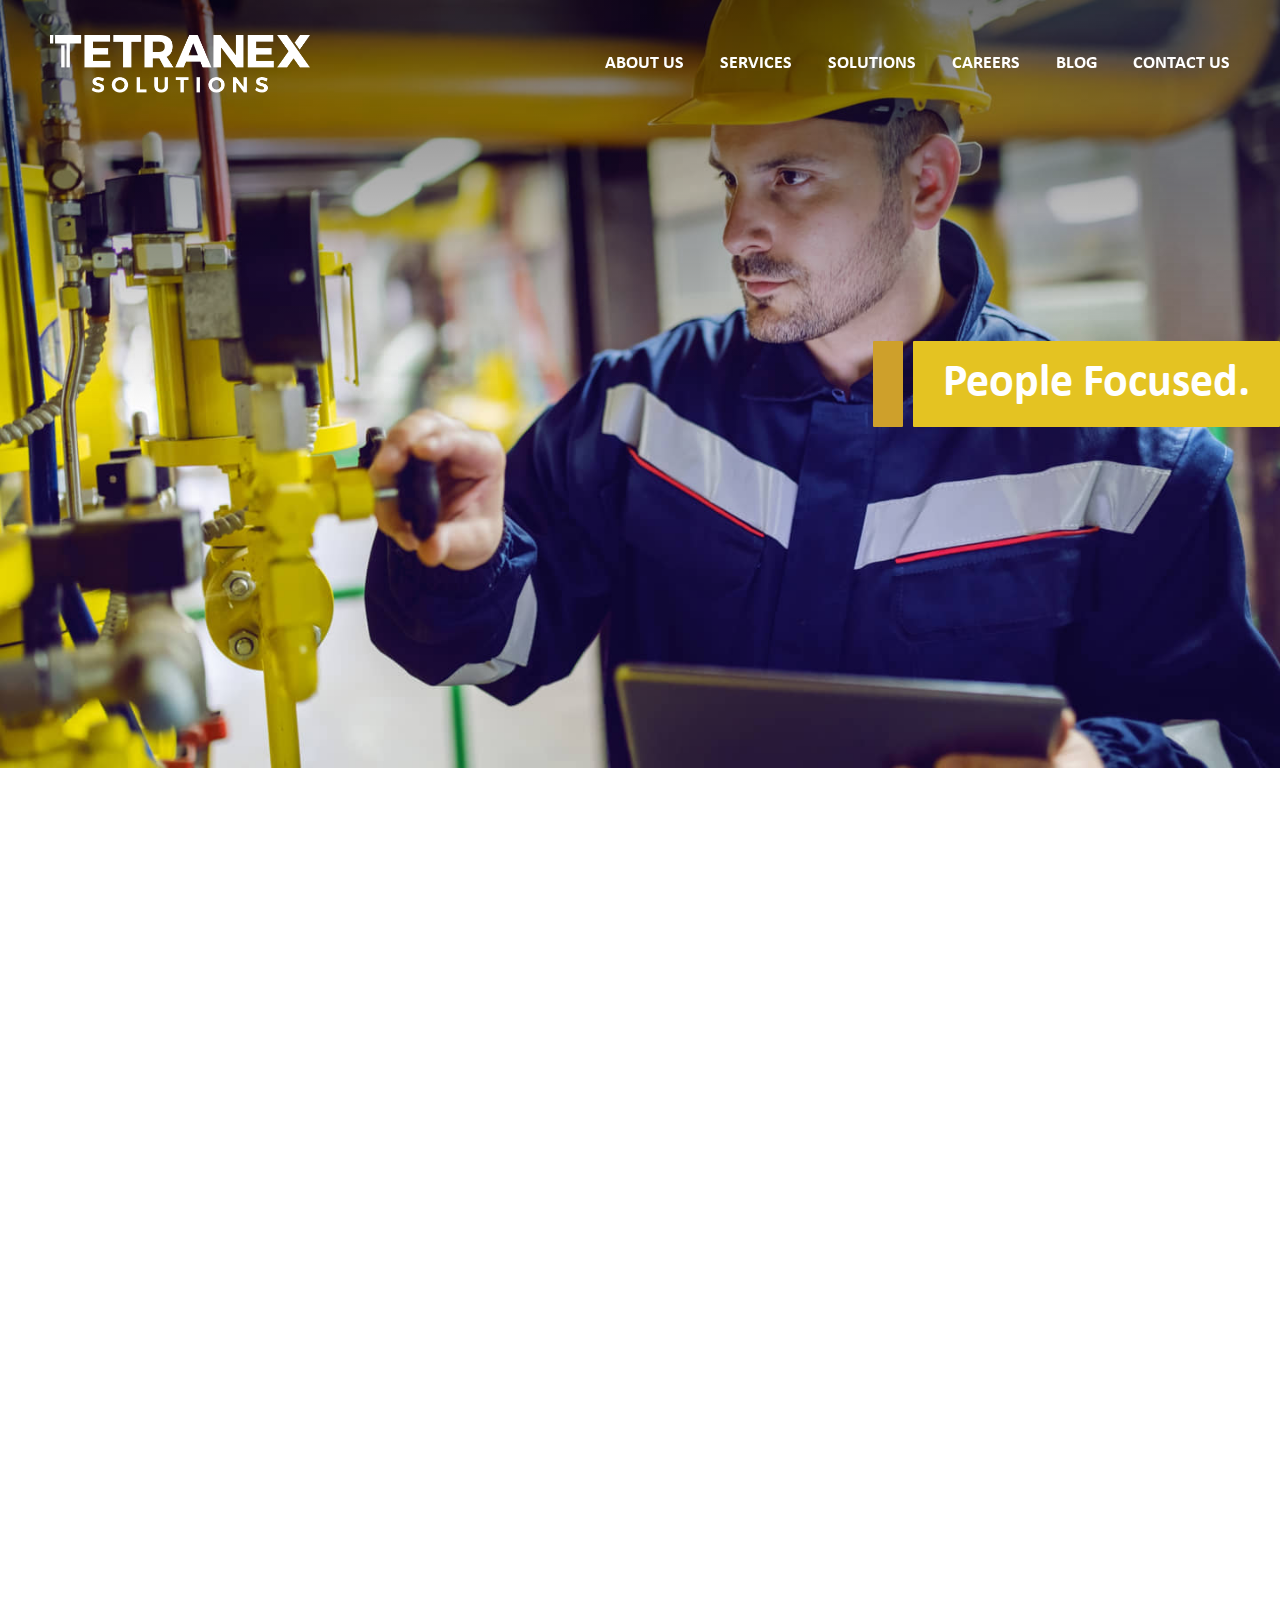
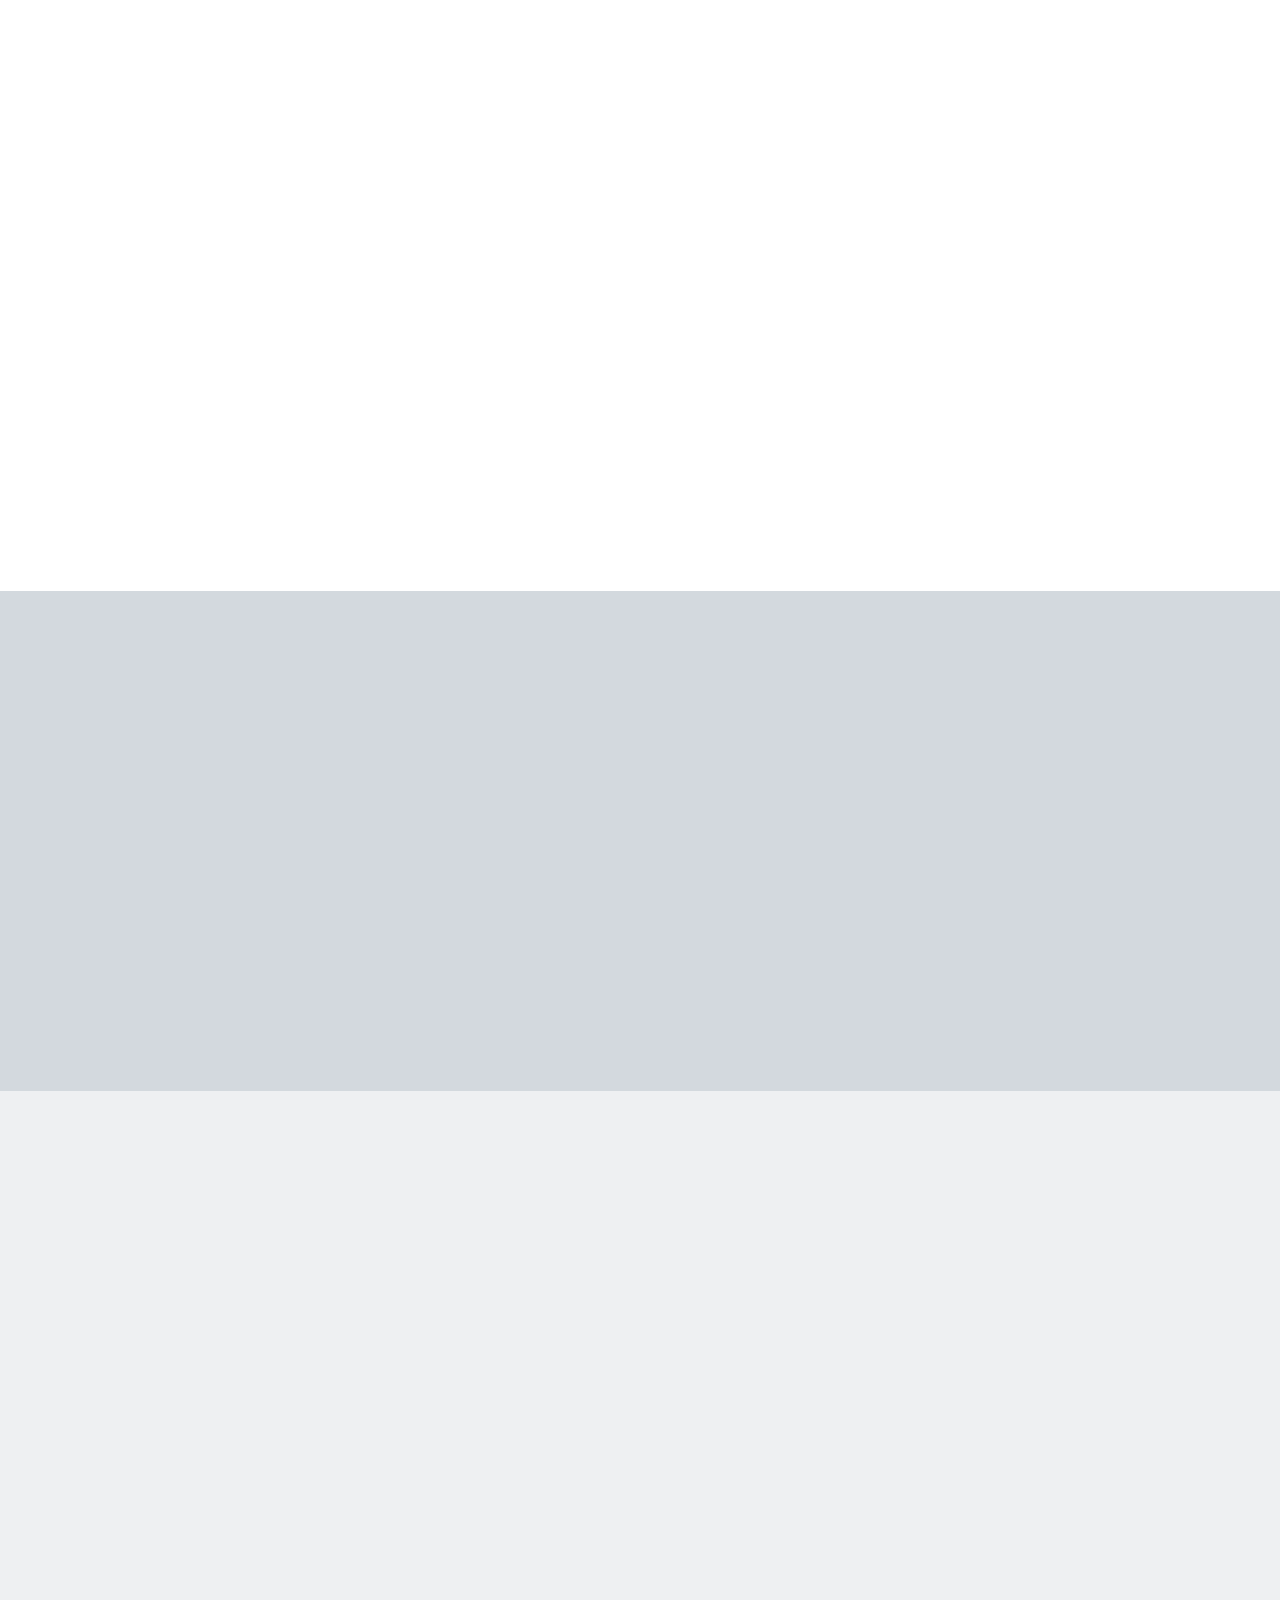
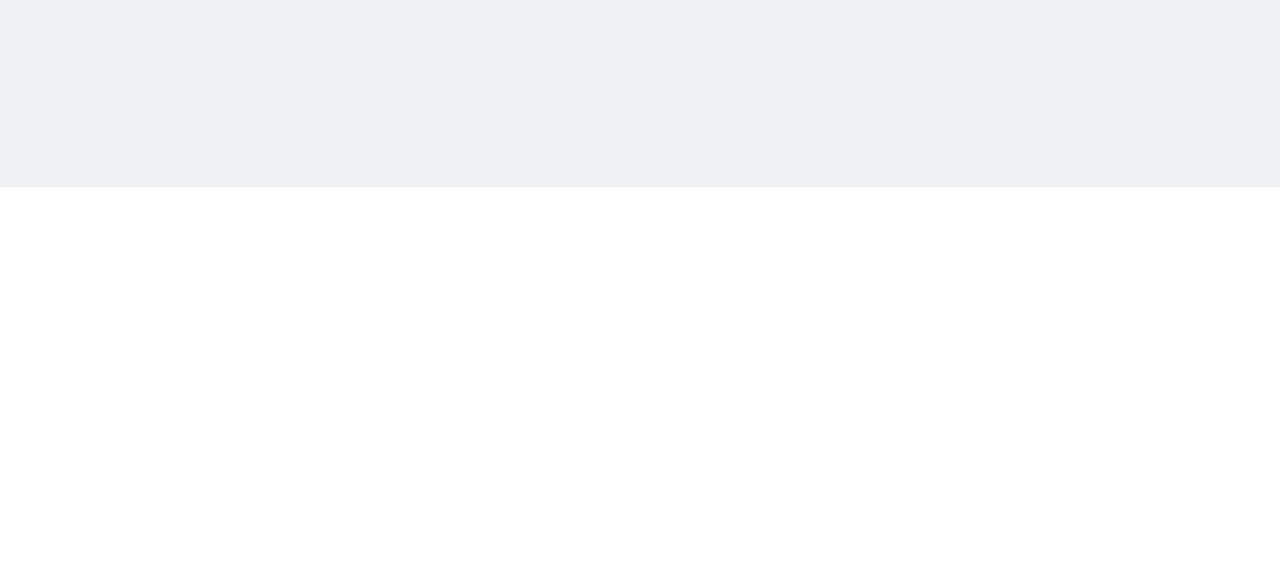
==== pages/index.html @ ec8f10e5 "Two pages are done" ====
<!DOCTYPE html>
<html lang="en">

<head>
    <meta charset="utf-8">
    <meta content="IE=edge" http-equiv="X-UA-Compatible">
    <meta content="width=device-width, initial-scale=1.0" name="viewport">
    <meta content="" name="description">
    <meta content="" name="keywords">
    <meta content="author" name="author">
    <title>Tetranex</title>

    <!-- Favicon icon -->
    <link rel="icon" href="../assets/images/favicon.jpg"> 
    <!-- Bootstrap css -->
    <link href="../assets/css/bootstrap.min.css" media="screen" rel="stylesheet">   
    <!-- Font CSS -->
    <link rel="stylesheet" href="../assets/css/stylesheet.css"> 
    <!--font Awesome css --> 
    <link rel="stylesheet" href="../assets/css/all.min.css">
    <!-- swiper css -->
    <link rel="stylesheet" href="../assets/css/swiper-bundle.min.css">
    <!-- Main custom css -->
    <link href="../assets/css/style.css" media="screen" rel="stylesheet"> 
    <link href="../assets/css/responsive.css" media="screen" rel="stylesheet"> 
</head>

<body>

<div class="wrapper">

  <!-- Header Start -->
    <header>
        <div class="header header__fixed">
            <!-- Note: As a developer, you have the option to enable a transparent header. You can achieve this by adding the "header__fixed" class to the div element above. Alternatively, if you prefer a standard header, you can simply remove the "header__fixed" class. -->
            <div class="container-fluid">
                <div class="header__inner">
                    <div class="header__left">
                        <div class="header__logo header_whitelogo">
                            <a  class="header__logo--img d-inline-block" href="index.html"><img src="../assets/images/logo-white.png"></a>
                        </div>
                        <div class="header__logo header_bluelogo">
                            <a  class="header__logo--img d-inline-block" href="index.html"><img src="../assets/images/logo-blue.png"></a>
                        </div>   
                    </div>
                    <div class="header__right">
                        <div class="header__menu">
                            <div>
                                <ul>
                                    <li><a href="about-us.html">About us</a></li>
                                    <li><a href="#">Services</a></li>
                                    <li><a href="#">Solutions</a></li>
                                    <li><a href="#">Careers</a></li>
                                    <li><a href="#">Blog</a></li>
                                    <li><a href="#">Contact Us</a></li>
                                </ul>
                            </div>
                        </div>
                    </div>
                    <div class="toggle-menu">
                        <i class="far fa-bars"></i>
                    </div>
                </div>
            </div>
        </div>
    </header> 
  <!-- Header End -->

  <!-- Sidebar start -->
  <div class="sidebar">
    <div class="sidebar__inner">
        <div class="sidebar__logo">
            <a href=""><img src="../assets/images/logo-blue.png"></a>
        </div>      
        <div class="sidebar__menu">
            <div class="sidebar__menu--inner">    
                <ul>
                    <li><a href="about-us.html">About us</a></li>
                    <li><a href="#">Services</a></li>
                    <li><a href="#">Solutions</a></li>
                    <li><a href="#">Careers</a></li>
                    <li><a href="#">Blog</a></li>
                    <li><a href="#">Contact Us</a></li>
                </ul>
            </div>
        </div>
    </div>
  </div>
  <div class="close-sidebar"></div>
  <!-- Sidebar end -->  

  <!-- Hero Banner Slider Start -->
  <section class="bannerslider-wrapper">
    <div class="bannerslider">
        <div class="bannerslider__inner bannerslider__loop">
            <div class="swiper-wrapper">
                <div class="swiper-slide">
                    <div class="bannerslider__slideitem bannercontent__right">
                        <img src="../assets/images/hero-banner-slide-1.jpg" alt="hero-banner-slide" width="1366" height="768">
                        <div class="bannerslider__content">
                            <div class="bannerslider__content--inner">
                                <div class="bannerslider__contentgrid">
                                    <div class="bannerslider__content--title">
                                        <h1>
                                            People Focused.  
                                        </h1>
                                    </div>  
                                </div>
                            </div>
                        </div>
                    </div>
                </div>
                <div class="swiper-slide">
                    <div class="bannerslider__slideitem bannercontent__left">
                        <img src="../assets/images/hero-banner-slide-2.jpg" alt="hero-banner-slide" width="1366" height="768">
                        <div class="bannerslider__content">
                            <div class="bannerslider__content--inner">
                                <div class="bannerslider__contentgrid">
                                    <div class="bannerslider__content--title">
                                        <h1>
                                            Quality Driven. 
                                        </h1>
                                    </div>  
                                </div>
                            </div>
                        </div>
                    </div>    
                </div>
            </div>
        </div>
    </div>
  </section>
  <!-- Hero Banner Slider End -->

  <!-- Content Grid Start -->
  <section class="contentgrid-wrapper section_padding">
    <div class="contentgrid fade-ani">
        <div class="container-custom">
            <div class="contentgrid__inner">
                <div class="contentgrid__title regular__title fade-ani-one">
                    <h2>
                        Introduction       
                    </h2>
                </div>
                <div class="contentgrid__grid fade-ani-two">
                    <div class="row"> 
                        <div class="col-lg-6 col-md-12 col-12">
                            <div class="contentgrid__content content content_black">
                                <p>
                                    Tetranex Solutions is a multi-discipline engineering company specialization in industrial automation, electrical systems, process engineering, digital infrastructure and instrumentation solutions, along with a high proficiency in mechanical, piping, civil engineering, and project management. At Tetranex Solutions, our people are the driving force behind our success.
                                </p>
                            </div>
                        </div>
                        <div class="col-lg-6 col-md-12 col-12">
                            <div class="contentgrid__content content content_black">
                                <p>
                                    With a team of over 200 highly skilled professionals, we are committed to building strong partnerships with our clients and exceeding their expectations. We leverage our collective knowledge, experience, and innovative mindset to tackle complex engineering challenges, optimize processes, and deliver sustainable solutions for diverse industries. 
                                </p>
                            </div>
                        </div>
                    </div>
                </div>
            </div>
        </div>
    </div>
  </section>   
  <!-- Content Grid End -->

  <!-- Imagecontent Start -->
  <section class="imagecontent-wrapper">
    <div class="imagecontent fade-ani">
        <div class="imagecontent__inner">
            <div class="imagecontent__image desktop_image fade-ani-one">
                <div class="imagecontent__imageinner">
                    <img src="../assets/images/imagecontent-desktop.jpg" alt="imagecontent-desktop" width="1366" height="650">
                </div>
            </div>
            <div class="imagecontent__image mobile_image fade-ani-one">
                <div class="imagecontent__imageinner">
                    <img src="../assets/images/imagecontent-mobile.jpg" alt="imagecontent-desktop" width="440" height="210">
                </div>
            </div>        
            <div class="imagecontent__contentwrapper">
                <div class="container-custom">
                    <div class="imagecontent__contentbox fade-ani-two">
                        <div class="imagecontent__title regular__title fade-ani-three">
                            <h2>
                                What makes us unique or why Tetranex?      
                            </h2>
                        </div>
                        <div class="imagecontent__content content content_black fade-ani-four">
                            <p>
                                At Tetranex, our core values revolve around placing our people at the heart of everything we do. Since our inception in 2010, we have fostered a culture that not only emphasizes technical prowess but also prioritizes the well-being and growth of our team. With an impeccable safety track record spanning over 1.6 million hours worked, we have maintained a resolute focus on safeguarding our team members and surroundings.  We pride ourselves on cultivating robust and enduring relationships with our customers. Listening to stakeholder and customer feedback lies at the core of our continuous improvement journey, enabling us to align our strategies effectively.  As advocates for a low-carbon future, we actively collaborate with our customers and partners, becoming an integral part of the solution. Our excellence is further fortified by the strong relationships we maintain with key manufacturers, enhancing our ability to provide top-notch solutions.
                            </p>
                        </div>
                    </div>
                </div>
            </div>
        </div>
    </div>
  </section>
  <!-- Imagecontent End -->

  <!-- Icontext Start -->
  <section class="icontext-wrapper section_padding">
    <div class="icontext fade-ani">
        <div class="container-custom">
            <div class="icontext__inner">
                <div class="icontext__grid">
                    <div class="row align-items-center">
                        <div class="col-lg-3 col-md-12 col-12">
                            <div class="icontext__image fade-ani-one">
                                <img src="../assets/images/T-icon-image.svg" alt="T-icon-image" width="202" height="212">
                            </div>                            
                        </div>  
                        <div class="col-lg-9 col-md-12 col-12">
                            <div class="icontext__text fade-ani-one">
                                <h4>
                                    At Tetranex, our identity is shaped by our unwavering dedication to our people, our commitment to innovative excellence, and our resolute mission to lead the way towards a sustainable future.
                                </h4>
                            </div>
                        </div>
                    </div>
                </div>
            </div>
        </div>
    </div>
  </section>
  <!-- Icontext End -->

  <!-- Latest Grid Start -->
  <section class="latestgrid-wrapper section_padding fade-ani">
    <div class="latestgrid">
        <div class="container-custom">
            <div class="latestgrid__inner">
                <div class="latestgrid__toppanel d-flex align-items-center justify-content-between flex-wrap fade-ani-one">
                    <div class="latestgrid__title regular__title">
                        <h2>
                            Latest Updates
                        </h2>
                    </div>
                    <div class="latestgrid__btn">
                        <a href="#" class="btn__link">View All</a>  
                    </div>
                </div>     
                <div class="latestgrid__grid">
                    <div class="row fade-ani-two">
                        <div class="col-lg-4 col-md-6 col-sm-6 col-12">
                            <div class="latestgrid__item">
                                <div class="latestgrid__imagemain">
                                    <a href="#" class="d-block">
                                        <div class="latestgrid__image">
                                            <img src="../assets/images/latest-blog-1.jpg" alt="latest-blog" width="350" height="230">
                                        </div>
                                    </a>
                                </div>
                                <div class="latestgrid__details">
                                    <div class="latestgrid__date">
                                        <span>
                                            June 2, 2023
                                        </span>
                                    </div>
                                    <div class="latestgrid__title">
                                        <a href="#">
                                            GRANDE PRAIRIE OFFICE OPENING
                                        </a>
                                    </div>
                                </div>
                            </div>
                        </div>
                        <div class="col-lg-4 col-md-6 col-sm-6 col-12">
                            <div class="latestgrid__item">
                                <div class="latestgrid__imagemain">
                                    <a href="#" class="d-block">
                                        <div class="latestgrid__image">
                                            <img src="../assets/images/latest-blog-2.jpg" alt="latest-blog" width="350" height="230">
                                        </div>
                                    </a>
                                </div>
                                <div class="latestgrid__details">
                                    <div class="latestgrid__date">
                                        <span>
                                            Dec 20, 2023
                                        </span>
                                    </div>
                                    <div class="latestgrid__title">
                                        <a href="#">
                                            TETRANEX CONTRIBUTES TO TOY MOUNTAIN
                                        </a>      
                                    </div>
                                </div>
                            </div>
                        </div>
                        <div class="col-lg-4 col-md-6 col-sm-6 col-12">
                            <div class="latestgrid__item">
                                <div class="latestgrid__imagemain">
                                    <a href="#" class="d-block">
                                        <div class="latestgrid__image">
                                            <img src="../assets/images/latest-blog-3.jpg" alt="latest-blog" width="350" height="230">
                                        </div>
                                    </a> 
                                </div>
                                <div class="latestgrid__details">
                                    <div class="latestgrid__date">
                                        <span>
                                            June 2, 2023
                                        </span>
                                    </div>
                                    <div class="latestgrid__title">
                                        <a href="#">
                                            TETRANEX IS A ROCKWELL AUTOMATION RECOGNIZED SYSTEM INTEGRATOR
                                        </a>           
                                    </div>
                                </div>
                            </div>
                        </div>  
                    </div>
                </div>
            </div>
        </div>
    </div>
  </section>
  <!-- Latest Grid End -->

  <!-- footer start -->
  <footer>
    <div class="footer fade-ani">
        <div class="footer__inner">
            <div class="container-custom">
                <div class="footer__top">
                    <div class="footer__grid">
                        <div class="row fade-ani-one">
                            <div class="col-lg-4 col-md-6 col-sm-6 col-12">
                                <div class="footer__element">
                                    <div class="footer__logo">
                                        <a href="index.html" class="d-block">
                                            <img src="../assets/images/logo-blue.png" alt="logo-blue" width="252" height="56">
                                        </a>
                                    </div>
                                    <div class="footer__tagline d-lg-none d-block">  
                                        <h4>
                                            People Focused. Quality Driven. 
                                        </h4>
                                    </div>
                                </div>
                            </div>
                            <div class="col-lg-4 col-md-6 col-sm-6 col-12">
                                <div class="footer__element">
                                    <div class="footer__social d-flex flex-column align-items-center justify-content-center">
                                        <div class="footer__socialtitle">
                                            <h6>
                                                Visit us on
                                            </h6>
                                        </div>
                                        <div class="footer__socialimage">
                                            <a href="#" target="_blank">
                                                <img src="../assets/images/social-logo-1.png" alt="social-logo">
                                            </a>
                                        </div>
                                    </div>
                                </div>
                            </div>
                            <div class="col-lg-4 col-md-6 col-sm-6 col-12 d-lg-block d-none">
                                <div class="footer__element">
                                    <div class="footer__menu d-flex justify-content-end">
                                        <ul>
                                            <li>
                                                <a href="about-us.html">
                                                    About us
                                                </a>
                                            </li>
                                            <li>
                                                <a href="#">
                                                    Services
                                                </a>
                                            </li>
                                            <li>
                                                <a href="#">
                                                    Solutions
                                                </a>
                                            </li>
                                            <li>
                                                <a href="#">
                                                    Careers
                                                </a>
                                            </li>
                                            <li>
                                                <a href="#">
                                                    Latest Updates
                                                </a>
                                            </li>
                                            <li>
                                                <a href="#">
                                                    Contact Us
                                                </a>     
                                            </li>
                                        </ul>
                                    </div>
                                </div>
                            </div>  
                        </div>
                    </div>
                </div>  
                <div class="footer__bottom">
                    <div class="footer__bottomgrid d-flex justify-content-lg-between justify-content-center align-items-center flex-wrap fade-ani-two">
                        <div class="footer__tagline d-lg-block d-none">  
                            <h4> 
                                People Focused. Quality Driven. 
                            </h4>
                        </div>
                        <div class="footer__copyright">
                            <p>
                                © Copyright 2023 <a href="#">Tetranex Solutions Inc</a>.
                            </p>
                        </div>
                    </div>
                </div>
            </div>
        </div>
    </div>
  </footer>   
  <!-- footer end -->
 
</div>

<!-- Jquery Library File -->
<script src="../assets/js/jquery-3.6.1.min.js"></script>
<!-- Bootstrap js file -->
<script src="../assets/js/bootstrap.min.js"></script>
<script src="../assets/js/bootstrap.bundle.min.js"></script>
<!-- Swiper js -->
<script src="../assets/js/swiper-bundle.min.js"></script>
<!-- Main js file -->
<script src="../assets/js/script.js"></script> 

</body>
</html>
---- assets/css/stylesheet.css ----
@font-face {
    font-family: 'Droid Serif';
    src: url('DroidSerif-BoldItalic.eot');
    src: url('DroidSerif-BoldItalic.eot?#iefix') format('embedded-opentype'),
        url('DroidSerif-BoldItalic.woff2') format('woff2'),
        url('DroidSerif-BoldItalic.woff') format('woff'),
        url('DroidSerif-BoldItalic.ttf') format('truetype'),
        url('DroidSerif-BoldItalic.svg#DroidSerif-BoldItalic') format('svg');
    font-weight: bold;
    font-style: italic;
    font-display: swap;
}

@font-face {
    font-family: 'Droid Serif';
    src: url('DroidSerif-Italic.eot');
    src: url('DroidSerif-Italic.eot?#iefix') format('embedded-opentype'),
        url('DroidSerif-Italic.woff2') format('woff2'),
        url('DroidSerif-Italic.woff') format('woff'),
        url('DroidSerif-Italic.ttf') format('truetype'),
        url('DroidSerif-Italic.svg#DroidSerif-Italic') format('svg');
    font-weight: normal;
    font-style: italic;
    font-display: swap;
}

@font-face {
    font-family: 'Droid Serif';
    src: url('DroidSerif-Bold.eot');
    src: url('DroidSerif-Bold.eot?#iefix') format('embedded-opentype'),
        url('DroidSerif-Bold.woff2') format('woff2'),
        url('DroidSerif-Bold.woff') format('woff'),
        url('DroidSerif-Bold.ttf') format('truetype'),
        url('DroidSerif-Bold.svg#DroidSerif-Bold') format('svg');
    font-weight: bold;
    font-style: normal;
    font-display: swap;
}

@font-face {
    font-family: 'Droid Serif';
    src: url('DroidSerif.eot');
    src: url('DroidSerif.eot?#iefix') format('embedded-opentype'),
        url('DroidSerif.woff2') format('woff2'),
        url('DroidSerif.woff') format('woff'),
        url('DroidSerif.ttf') format('truetype'),
        url('DroidSerif.svg#DroidSerif') format('svg');
    font-weight: normal;
    font-style: normal;
    font-display: swap;
}

@font-face {
    font-family: 'Arial MT';
    src: url('ArialMT-Medium.eot');
    src: url('ArialMT-Medium.eot?#iefix') format('embedded-opentype'),
        url('ArialMT-Medium.woff2') format('woff2'),
        url('ArialMT-Medium.woff') format('woff'),
        url('ArialMT-Medium.ttf') format('truetype'),
        url('ArialMT-Medium.svg#ArialMT-Medium') format('svg');
    font-weight: 500;
    font-style: normal;
    font-display: swap;
}

@font-face {
    font-family: 'Arial MT';
    src: url('ArialMT-MediumItalic.eot');
    src: url('ArialMT-MediumItalic.eot?#iefix') format('embedded-opentype'),
        url('ArialMT-MediumItalic.woff2') format('woff2'),
        url('ArialMT-MediumItalic.woff') format('woff'),
        url('ArialMT-MediumItalic.ttf') format('truetype'),
        url('ArialMT-MediumItalic.svg#ArialMT-MediumItalic') format('svg');
    font-weight: 500;
    font-style: italic;
    font-display: swap;
}

@font-face {
    font-family: 'Arial Rounded MT';
    src: url('ArialRoundedMTBold.eot');
    src: url('ArialRoundedMTBold.eot?#iefix') format('embedded-opentype'),
        url('ArialRoundedMTBold.woff2') format('woff2'),
        url('ArialRoundedMTBold.woff') format('woff'),
        url('ArialRoundedMTBold.ttf') format('truetype'),
        url('ArialRoundedMTBold.svg#ArialRoundedMTBold') format('svg');
    font-weight: bold;
    font-style: normal;
    font-display: swap;
}

@font-face {
    font-family: 'Arial MT';
    src: url('ArialMTBlack-Regular.eot');
    src: url('ArialMTBlack-Regular.eot?#iefix') format('embedded-opentype'),
        url('ArialMTBlack-Regular.woff2') format('woff2'),
        url('ArialMTBlack-Regular.woff') format('woff'),
        url('ArialMTBlack-Regular.ttf') format('truetype'),
        url('ArialMTBlack-Regular.svg#ArialMTBlack-Regular') format('svg');
    font-weight: 900;
    font-style: normal;
    font-display: swap;
}

@font-face {
    font-family: 'Arial Rounded MT';
    src: url('ArialRoundedMT-ExtraBold.eot');
    src: url('ArialRoundedMT-ExtraBold.eot?#iefix') format('embedded-opentype'),
        url('ArialRoundedMT-ExtraBold.woff2') format('woff2'),
        url('ArialRoundedMT-ExtraBold.woff') format('woff'),
        url('ArialRoundedMT-ExtraBold.ttf') format('truetype'),
        url('ArialRoundedMT-ExtraBold.svg#ArialRoundedMT-ExtraBold') format('svg');
    font-weight: bold;
    font-style: normal;
    font-display: swap;
}

@font-face {
    font-family: 'ArialMT';
    src: url('ArialMT.eot');
    src: url('ArialMT.eot?#iefix') format('embedded-opentype'),
        url('ArialMT.woff2') format('woff2'),
        url('ArialMT.woff') format('woff'),
        url('ArialMT.ttf') format('truetype'),
        url('ArialMT.svg#ArialMT') format('svg');
    font-weight: 500;
    font-style: normal;
    font-display: swap;
}

@font-face {
    font-family: 'Arial Rounded MT';
    src: url('ArialRoundedMT.eot');
    src: url('ArialRoundedMT.eot?#iefix') format('embedded-opentype'),
        url('ArialRoundedMT.woff2') format('woff2'),
        url('ArialRoundedMT.woff') format('woff'),
        url('ArialRoundedMT.ttf') format('truetype'),
        url('ArialRoundedMT.svg#ArialRoundedMT') format('svg');
    font-weight: normal;
    font-style: normal;
    font-display: swap;
}

@font-face {
    font-family: 'Arial MT';
    src: url('Arial-BoldMT.eot');
    src: url('Arial-BoldMT.eot?#iefix') format('embedded-opentype'),
        url('Arial-BoldMT.woff2') format('woff2'),
        url('Arial-BoldMT.woff') format('woff'),
        url('Arial-BoldMT.ttf') format('truetype'),
        url('Arial-BoldMT.svg#Arial-BoldMT') format('svg');
    font-weight: bold;
    font-style: normal;
    font-display: swap;
}

@font-face {
    font-family: 'Arial MT';
    src: url('Arial-BoldItalicMT.eot');
    src: url('Arial-BoldItalicMT.eot?#iefix') format('embedded-opentype'),
        url('Arial-BoldItalicMT.woff2') format('woff2'),
        url('Arial-BoldItalicMT.woff') format('woff'),
        url('Arial-BoldItalicMT.ttf') format('truetype'),
        url('Arial-BoldItalicMT.svg#Arial-BoldItalicMT') format('svg');
    font-weight: bold;
    font-style: italic;
    font-display: swap;
}

@font-face {
    font-family: 'Arial MT';
    src: url('ArialMT-BlackItalic.eot');
    src: url('ArialMT-BlackItalic.eot?#iefix') format('embedded-opentype'),
        url('ArialMT-BlackItalic.woff2') format('woff2'),
        url('ArialMT-BlackItalic.woff') format('woff'),
        url('ArialMT-BlackItalic.ttf') format('truetype'),
        url('ArialMT-BlackItalic.svg#ArialMT-BlackItalic') format('svg');
    font-weight: 900;
    font-style: italic;
    font-display: swap;
}

@font-face {
    font-family: 'Arial Rounded MT';
    src: url('ArialRoundedMT-Light.eot');
    src: url('ArialRoundedMT-Light.eot?#iefix') format('embedded-opentype'),
        url('ArialRoundedMT-Light.woff2') format('woff2'),
        url('ArialRoundedMT-Light.woff') format('woff'),
        url('ArialRoundedMT-Light.ttf') format('truetype'),
        url('ArialRoundedMT-Light.svg#ArialRoundedMT-Light') format('svg');
    font-weight: 300;
    font-style: normal;
    font-display: swap;
}

@font-face {
    font-family: 'Arial MT';
    src: url('ArialMT-Light.eot');
    src: url('ArialMT-Light.eot?#iefix') format('embedded-opentype'),
        url('ArialMT-Light.woff2') format('woff2'),
        url('ArialMT-Light.woff') format('woff'),
        url('ArialMT-Light.ttf') format('truetype'),
        url('ArialMT-Light.svg#ArialMT-Light') format('svg');
    font-weight: 300;
    font-style: normal;
    font-display: swap;
}

@font-face {
    font-family: 'Arial MT';
    src: url('Arial-ItalicMT.eot');
    src: url('Arial-ItalicMT.eot?#iefix') format('embedded-opentype'),
        url('Arial-ItalicMT.woff2') format('woff2'),
        url('Arial-ItalicMT.woff') format('woff'),
        url('Arial-ItalicMT.ttf') format('truetype'),
        url('Arial-ItalicMT.svg#Arial-ItalicMT') format('svg');
    font-weight: normal;
    font-style: italic;
    font-display: swap;
}

@font-face {
    font-family: 'Arial MT Extra';
    src: url('ArialMT-ExtraBoldItalic.eot');
    src: url('ArialMT-ExtraBoldItalic.eot?#iefix') format('embedded-opentype'),
        url('ArialMT-ExtraBoldItalic.woff2') format('woff2'),
        url('ArialMT-ExtraBoldItalic.woff') format('woff'),
        url('ArialMT-ExtraBoldItalic.ttf') format('truetype'),
        url('ArialMT-ExtraBoldItalic.svg#ArialMT-ExtraBoldItalic') format('svg');
    font-weight: bold;
    font-style: italic;
    font-display: swap;
}

@font-face {
    font-family: 'Arial MT';
    src: url('ArialMT-LightItalic.eot');
    src: url('ArialMT-LightItalic.eot?#iefix') format('embedded-opentype'),
        url('ArialMT-LightItalic.woff2') format('woff2'),
        url('ArialMT-LightItalic.woff') format('woff'),
        url('ArialMT-LightItalic.ttf') format('truetype'),
        url('ArialMT-LightItalic.svg#ArialMT-LightItalic') format('svg');
    font-weight: 300;
    font-style: italic;
    font-display: swap;
}

@font-face {
    font-family: 'Arial MT Extra';
    src: url('ArialMT-ExtraBold.eot');
    src: url('ArialMT-ExtraBold.eot?#iefix') format('embedded-opentype'),
        url('ArialMT-ExtraBold.woff2') format('woff2'),
        url('ArialMT-ExtraBold.woff') format('woff'),
        url('ArialMT-ExtraBold.ttf') format('truetype'),
        url('ArialMT-ExtraBold.svg#ArialMT-ExtraBold') format('svg');
    font-weight: bold;
    font-style: normal;
    font-display: swap;
}
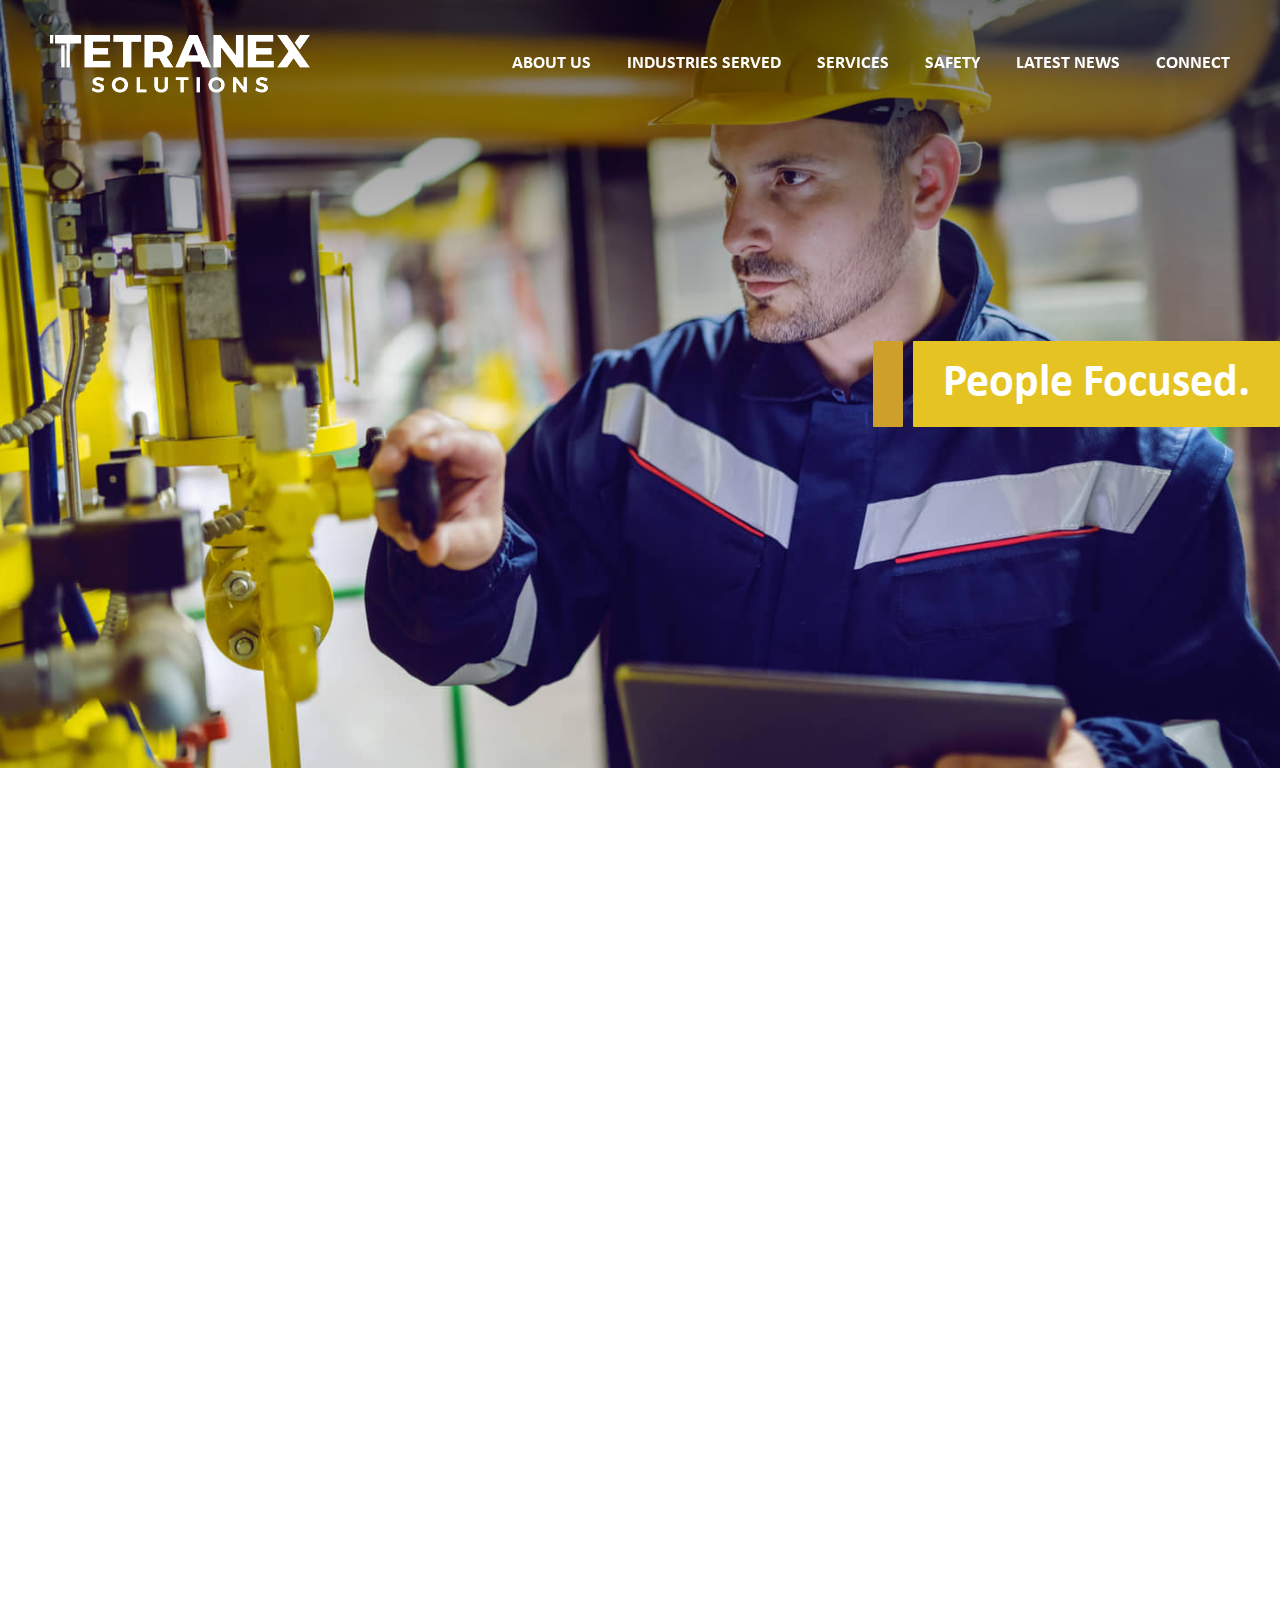
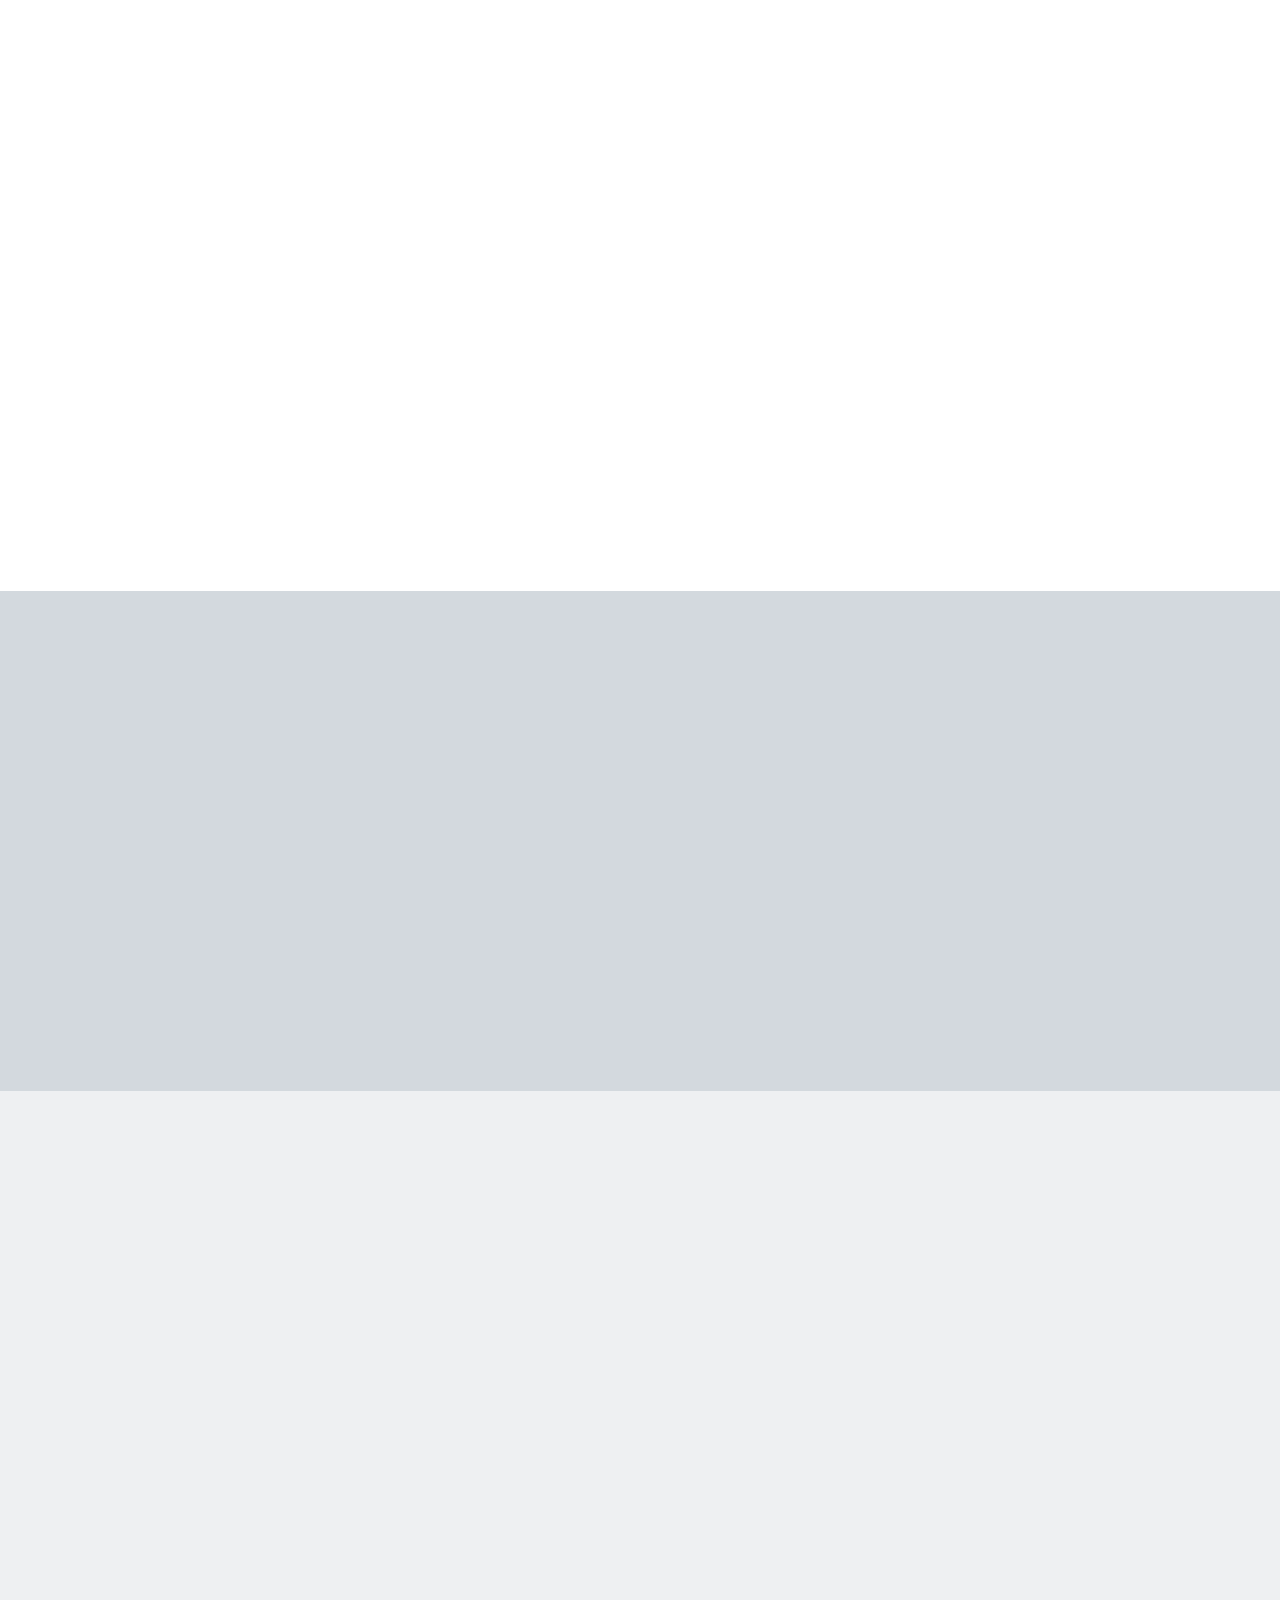
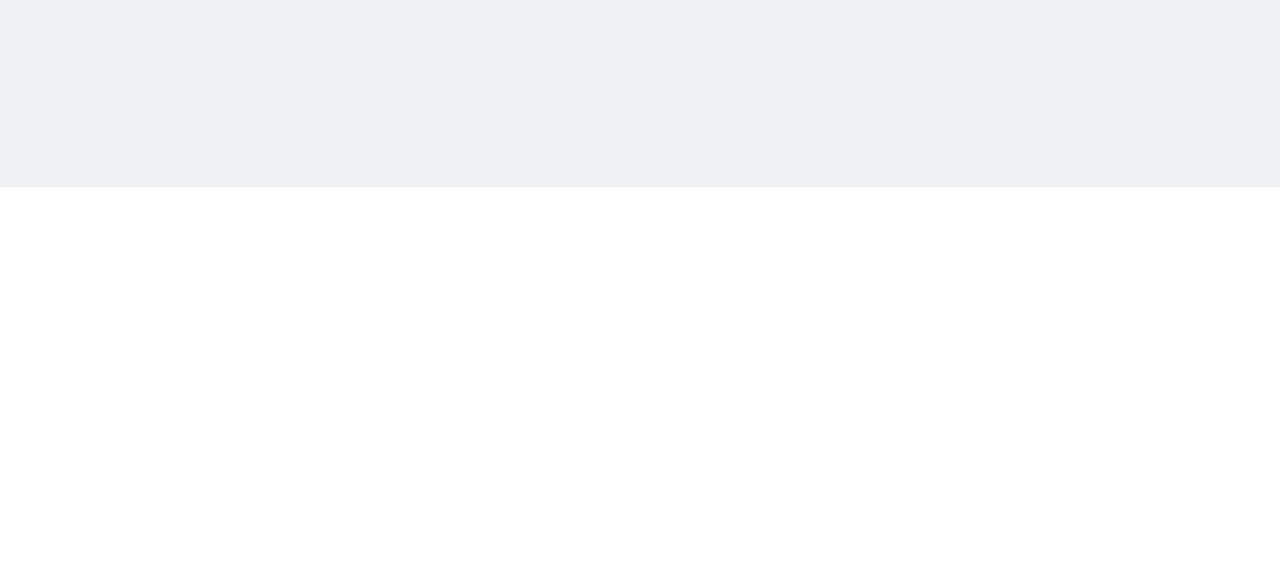
==== commit 980aac44: "industries-served , blog , blog-single , services pages and responsive" ====
--- a/pages/index.html
+++ b/pages/index.html
@@ -48,11 +48,11 @@
                             <div>
                                 <ul>
                                     <li><a href="about-us.html">About us</a></li>
-                                    <li><a href="#">Services</a></li>
-                                    <li><a href="#">Solutions</a></li>
-                                    <li><a href="#">Careers</a></li>
-                                    <li><a href="#">Blog</a></li>
-                                    <li><a href="#">Contact Us</a></li>
+                                    <li><a href="industries-served.html">INDUSTRIES SERVED</a></li>
+                                    <li><a href="services.html">SERVICES</a></li>
+                                    <li><a href="#">Safety</a></li>
+                                    <li><a href="Latest_News.html">Latest News</a></li>
+                                    <li><a href="#">Connect </a></li>
                                 </ul>
                             </div>
                         </div>
@@ -76,11 +76,11 @@
             <div class="sidebar__menu--inner">    
                 <ul>
                     <li><a href="about-us.html">About us</a></li>
-                    <li><a href="#">Services</a></li>
-                    <li><a href="#">Solutions</a></li>
-                    <li><a href="#">Careers</a></li>
-                    <li><a href="#">Blog</a></li>
-                    <li><a href="#">Contact Us</a></li>
+                    <li><a href="industries-served.html">INDUSTRIES SERVED</a></li>
+                    <li><a href="services.html">SERVICES</a></li>
+                    <li><a href="#">Safety</a></li>
+                    <li><a href="Latest_News.html">Latest News</a></li>
+                    <li><a href="#">Connect </a></li>
                 </ul>
             </div>
         </div>
--- a/assets/css/style.css
+++ b/assets/css/style.css
@@ -379,7 +379,8 @@
 .header.header__fixed.is-sticky .header__menu ul li a {
     color: #16416F; 
 }
-.header.header__fixed .header__menu ul li a:hover {
+.header.header__fixed .header__menu ul li a:hover,
+.header.header__fixed .header__menu ul li a.active {
     color: #5BA3D9;           
 }       
 .header__inner {
@@ -402,7 +403,8 @@
   transition: all 500ms;
   position: relative;
 }
-.header__menu ul li a:hover {
+.header__menu ul li a:hover,
+.header__menu ul li a.active {
   color: #5BA3D9;
 }
 .header__menu ul li a::before {
@@ -422,7 +424,8 @@
     background: #5ba3d9;
     margin: auto;   
 }     
-.header__menu ul li a:hover::before {
+.header__menu ul li a:hover::before ,
+.header__menu ul li a.active::before {
     transform: scaleX(1);   
 }
 .header__menu ul li {
@@ -704,6 +707,7 @@
 .content_white a, 
 .content_white li a {
     color: #16416F;        
+    text-decoration: underline;
 }
 .content p:not(:last-child) {
     margin-bottom: 25px;
@@ -713,26 +717,28 @@
     line-height: 29px;
     font-weight: 400;
 }
+.content p span {
+    font-weight: 700;         
+}
 .content ul {
     padding: 0;
-    margin: 0;
-    padding-top: 20px;
+    margin: 0;  
+    padding-bottom: 20px;      
 }
 .content ul li {
     position: relative;
-    padding-left: 20px;
+    padding-left: 30px;  
 }
 .content ul li:not(:last-child) {
     margin-bottom: 10px;
 }  
 .content ul li::before {
     content: "";
-    width: 8px;
-    height: 8px;
-    border-radius: 50%;
-    background-color: #555962;
-    position: absolute;
-    top: 12px;  
+    width: 10px;
+    height: 2px;  
+    background-color: #555962; 
+    position: absolute;
+    top: 15px;        
     left: 0;        
 }
 @media screen and (max-width: 1023px) {
@@ -745,10 +751,10 @@
     } 
     .content ul li::before {
         content: "";
-        width: 6px;
-        height: 6px;
-        top: 8px;     
-    }
+        width: 10px;   
+        height: 2px;
+        top: 10px;     
+    }     
 }
 /* Content Grid CSS End */
 
@@ -949,6 +955,10 @@
     width: 100%;
     height: 267px;     
 }  
+.breadcrumbbanner__slideitem.news::before {
+    background: #909090;
+    height: 100%;
+}
 .breadcrumbbanner__slideitem img {
     height: 100%;
     width: 100%;
@@ -1155,5 +1165,295 @@
 .centerblock__inner {
     max-width: 910px;
     margin: 0 auto;     
-}
-/* Center Block End */+} 
+/* Center Block End */
+
+/* Zigzag Grid CSS Start */
+.zigzaggrid-wrapper {
+    background: #eef0f2;                  
+}
+.zigzaggrid__contentdesc {
+    padding-top: 60px;
+}
+.zigzaggrid__content {
+    flex: 0 1 50%;             
+    padding: 75px 90px;
+    padding-left: 0; 
+}
+.zigzaggrid__image {
+    flex: 0 1 50%;  
+}   
+.zigzaggrid__imageinner {
+    position: relative;
+    padding-top: 100%;      
+}
+.zigzaggrid__image img {
+    width: 100%;
+    height: 100%;
+    object-fit: cover;
+    position: absolute;        
+    top: 0;
+    left: 0;       
+}
+.zigzaggrid_imageright .container-custom-xl,
+.zigzaggrid_imageleft .container-custom-xl {
+    padding: 0;      
+}
+.zigzaggrid_imageleft .zigzaggrid__grid {
+    flex-direction: row-reverse !important;             
+}
+.zigzaggrid_imageright .zigzaggrid__content,
+.zigzaggrid_imageleft .zigzaggrid__content {
+    padding-left: 115px;      
+    padding-right: 115px; 
+}
+/* Zigzag Grid CSS End */
+
+/* Fullimage Container CSS Start */
+.fullimagecontainer__image {
+    position: relative;
+    padding-top: 51.68%;
+}
+.fullimagecontainer__image img {
+    position: absolute;
+    top: 0;
+    left: 0;
+    width: 100%;
+    height: 100%;
+    object-fit: cover;
+    display: block;
+    background: #797979;      
+}
+/* Fullimage Container CSS End */
+
+
+/* Latest News page start */
+.blog-card{
+    display: none;
+}
+.blog-img-inner{
+    padding-top: 65.50%;
+    position: relative;
+    height: 100%;
+    width: 100%;
+}
+.blog-img-inner img , .blog-img-inner div{
+    position: absolute;
+    top: 0;
+    left: 0;
+    height: 100%;
+    width: 100%;
+    background: #555962;
+}
+.blog-con{
+    padding: 30px 0;
+}
+.blog-con div{
+    padding-bottom: 15px ;
+}
+.blog-date h6{
+    font-size: 16px;
+    line-height: 19px;
+    font-weight: bold;
+    color: #1B75BC;
+}
+.blog-title{
+    position: relative;
+}
+.blog-title a{
+    position: absolute;
+    top: -10px;
+    right: 0;
+}
+.blog-title h2{
+    font-size: 30px;
+    line-height: 37px;
+    font-weight: bold;
+    color: #16416F;
+}
+.blog-title a{
+    padding: 5px 18px;
+    background: #555962;
+    color: #ffffff;
+    transition: all 500ms ease-in-out;
+    font-size: 18px;
+    line-height: 22px;
+    display: flex;
+    align-items: center;
+    border-radius: 26px;
+    border: 1px solid #555962;
+    margin-top: -5px    ;
+}
+.blog-title a:hover{
+    color: #555962;
+    background: #ffffff;
+    transition: all 500ms ease-in-out;
+}  
+.blog-p p{
+    font-size: 18px;
+    font-weight: 400;
+    line-height: 22px;
+    color: ;
+} 
+
+input#serch-bar{
+    padding: 10px 30px;
+    border-radius: 25px;
+    font-size: 18px;
+    line-height: 22px;
+    font-weight: bold;
+    color: #555962;
+    border: 1px solid #C6C6C6;
+    width: 100%;
+}
+
+.load-more-btn a{
+    padding: 15px 45px;
+    color: #ffffff;
+    font-size: 18px;
+    line-height: 22px;
+    font-weight: bold;
+    background: #16416F;
+    border: 1px solid #16416F;
+    transition: all 500ms ease-in-out;
+}
+.load-more-btn a:hover{
+    background: #ffffff;
+    color: #16416F;
+    transition: all 500ms ease-in-out;
+}
+.blog-serch{
+    padding: 0 0 0 55px;
+}
+.filter-tags h6, .filter-archives h6{
+    font-size: 30px;
+    line-height: 37px;
+    font-weight: bold;
+    padding: 25px 0;
+    color: #16416F;
+}
+.filter-btns a{
+    padding: 5px 20px;
+    background: #555962;
+    color: #ffffff;
+    border: 1px solid;
+    font-size: 18px;
+    line-height: 22px;
+    font-family: 'Gill Sans', 'Gill Sans MT', Calibri, 'Trebuchet MS', sans-serif;
+    border-radius: 25px;
+    transition: all 500ms ease-in-out;
+}
+.filter-btns a:hover{
+    color: #555962;
+    background: #ffffff;
+    transition: all 500ms ease-in-out;
+}
+.filter-li li{
+    position: relative;
+    text-decoration: none;
+}
+.filter-li li, .filter-li li a{
+    font-size: 24px;
+    line-height: 29px;
+    font-weight: normal;
+    color: #16416F;
+}
+.filter-li li a{
+    text-decoration: underline;
+}
+.filter-li li::before{
+    content: "-";
+    padding-right: 10px;
+}
+.filter-li li.active, .filter-li li.active a, .filter-li li:hover, .filter-li li a:hover {
+    color: #5BA3D9;
+}
+
+/* Latest News page end */
+
+/* Latest News post page start */
+.breadcrumbbanner-wrapper.news-post{
+    height: auto;
+}
+.news-post .breadcrumbbanner__slideitem {
+    padding-top: 46.93%;
+    position: relative;
+}
+.news-post .breadcrumbbanner__slideitem img{
+    position: absolute;
+    top: 0;
+}   
+.news-post .breadcrumbbanner__slideitem::before{
+    z-index: 1;
+}
+
+.btn-main ul{
+    display: flex;
+    background: #ffffff;
+}
+.btn-main ul li{
+    background: #5BA3D9;
+    width: 100%;
+    display: flex;
+    align-items: center;
+    justify-content: center;
+    position: relative;
+    transition: all 500ms ease-in-out;
+}
+.btn-main ul li:not(:last-child){
+    border-right: 1px solid #8db7d1;
+}
+.btn-main ul li:not(:nth-child(3)):hover{
+    transition: all 500ms ease-in-out;
+    box-shadow: rgba(50, 50, 93, 0.25) 0px 30px 60px -12px inset, rgba(0, 0, 0, 0.3) 0px 18px 36px -18px inset;
+}
+/* .btn-main ul li::after{
+    position: absolute;
+    content: '';
+    background: #8db7d1;
+    height: 100%;
+    width: 1px;
+    top: 0;
+    right: 0;
+} */
+.btn-main ul li a{
+    color: #ffffff;
+    font-weight: bold;
+    padding: 15px;
+}
+.post-con-pg .blog-title h1{
+    font-size: 48px;
+    line-height: 56px;
+    padding: 20px 0;
+    color: #16416F;
+    font-weight: bold;
+}
+.post-con-pg .blog-p p{
+    padding: 10px 0;
+}
+.feedback-form{
+    padding-bottom: 100px;
+}
+.form-title h6{
+     font-size: 30px;
+     line-height: 37px;
+     color: #16416F;
+     font-weight: bold;
+}
+.news-grid{
+    background: #a8b3bd33;
+}
+.blog-updates{
+    gap: 35px;
+    display: grid;
+    grid-template-columns: repeat(3, 1fr);
+    padding: 35px 0;
+}
+.news-grid .section_padding{
+    padding-top: 20px;
+}
+.btn-main i{
+    font-size: 30px;
+    font-weight: 500;
+}
+/* Latest News post page end */
--- a/assets/css/responsive.css
+++ b/assets/css/responsive.css
@@ -1,4 +1,9 @@
 /* Responsive CSS */
+@media screen and (max-width: 1199px){
+    .blog-updates{
+        grid-template-columns: repeat(auto-fill, minmax(15rem, 1fr));
+    }
+}
 @media screen and (max-width: 1199px) {
     .sidebar {
         display: block;
@@ -34,13 +39,24 @@
     .zigzag__content {
         padding: 40px 40px;         
     }
+    .zigzaggrid__contentdesc {
+        padding-top: 30px;   
+    }  
+    .zigzaggrid__content {
+        padding: 40px 40px;         
+    }
+    .zigzaggrid_imageright .zigzaggrid__content,
+    .zigzaggrid_imageleft .zigzaggrid__content {
+        padding-left: 40px;
+        padding-right: 40px;  
+    }
     .centerblock__title h2 {
         font-size: 34px;
         line-height: 44px;
     }
 }
 
-@media screen and (max-width: 1023px) {
+@media screen and (max-width: 1024px) {
     .header__logo a img {
         max-width: 190px; 
     }
@@ -51,6 +67,15 @@
     .imagecontent__contentbox,
     .teamgrid__contentbox {
         padding: 40px;
+    }
+    .blog-title a{
+        position: relative;
+        top: 0;
+        height: fit-content;
+    margin: 0;
+    }
+    .post-con-pg .blog-title h1{
+        padding: 0;
     }
 }
 @media screen and (max-width: 991px) {
@@ -151,16 +176,69 @@
     .zigzag__contentdesc {
         padding-top: 20px;
     }
+    .zigzaggrid_imageright .container-custom-xl,
+    .zigzaggrid_imageleft .container-custom-xl {
+        padding: 0 20px;          
+    }
+    .zigzaggrid__imageinner {
+        padding-top: 100%;
+    }
+    .zigzaggrid__content {
+        flex: unset;         
+        padding: 0;
+        padding-top: 30px;
+    }
+    .zigzaggrid_imageright .zigzaggrid__content,
+    .zigzaggrid_imageleft .zigzaggrid__content {
+        padding-left: 0;
+        padding-right: 0;        
+    }
+    .zigzaggrid__image {
+        flex: unset;  
+    }   
+    .zigzaggrid-wrapper .container-custom-xl {
+        padding-right: 20px;         
+    }
+    .zigzaggrid-wrapper {
+        padding: 60px 0;
+    }  
+    .zigzaggrid__contentdesc {
+        padding-top: 20px;
+    }
+    .zigzaggrid_imageleft .zigzaggrid__grid {
+        flex-direction: column-reverse !important;                
+    }   
     .centerblock__title h2 {
         font-size: 26px;
         line-height: 36px;   
     }
     .centerblock__content {
-        padding-top: 20px;
-    }
+        padding-top: 20px;   
+    }
+    .blog-serch{
+        padding: 12px;
+    }
+    .feedback-form {
+        padding-bottom: 70px;
+    }
+    .post-con-pg .blog-title h1 {
+        font-size: 40px;
+        line-height: 50px;
+    }
+
 }
 @media screen and (max-width: 767px) {
-
+    .post-con-pg .blog-title h1 {
+        font-size: 35px;
+        line-height: 40px;
+        padding: 10px 0;
+    }
+    .news-grid .blog-con{
+        padding: 10px 0 0 0;
+    }
+    .news-grid .blog-updates{
+        gap: 10px;
+    }
 }
 @media screen and (max-width: 575px) {
     .header__logo a img{
@@ -178,7 +256,7 @@
     }
     .imagecontent__image.mobile_image,
     .teamgrid__image.mobile_image {
-        display: block;   
+        display: block;    
     }
     .imagecontent__contentbox,
     .teamgrid__contentbox {
@@ -205,12 +283,22 @@
     .zigzag-wrapper {
         padding: 40px 0;
     }   
+    .zigzaggrid__content {
+        padding-top: 30px;
+    }    
+    .zigzaggrid-wrapper {
+        padding: 20px 0;  
+    }     
     .bannerslider__content--title h1 {
         font-size: 44px;
         line-height: 54px;
     }
     .bannerslider__content--title {
         padding: 12px 20px;
+    }
+    .post-con-pg .blog-title h1 {
+        font-size: 30px;
+        line-height: 40px;
     }
 }
 @media screen and (max-width: 390px) {
@@ -230,7 +318,7 @@
     .icontext__text {
         margin-top: 20px;
     }
-    .regular__title h2 {
+    .normal__title h2, .regular__title h2 {
         font-size: 24px;
         line-height: 30px;
     }
